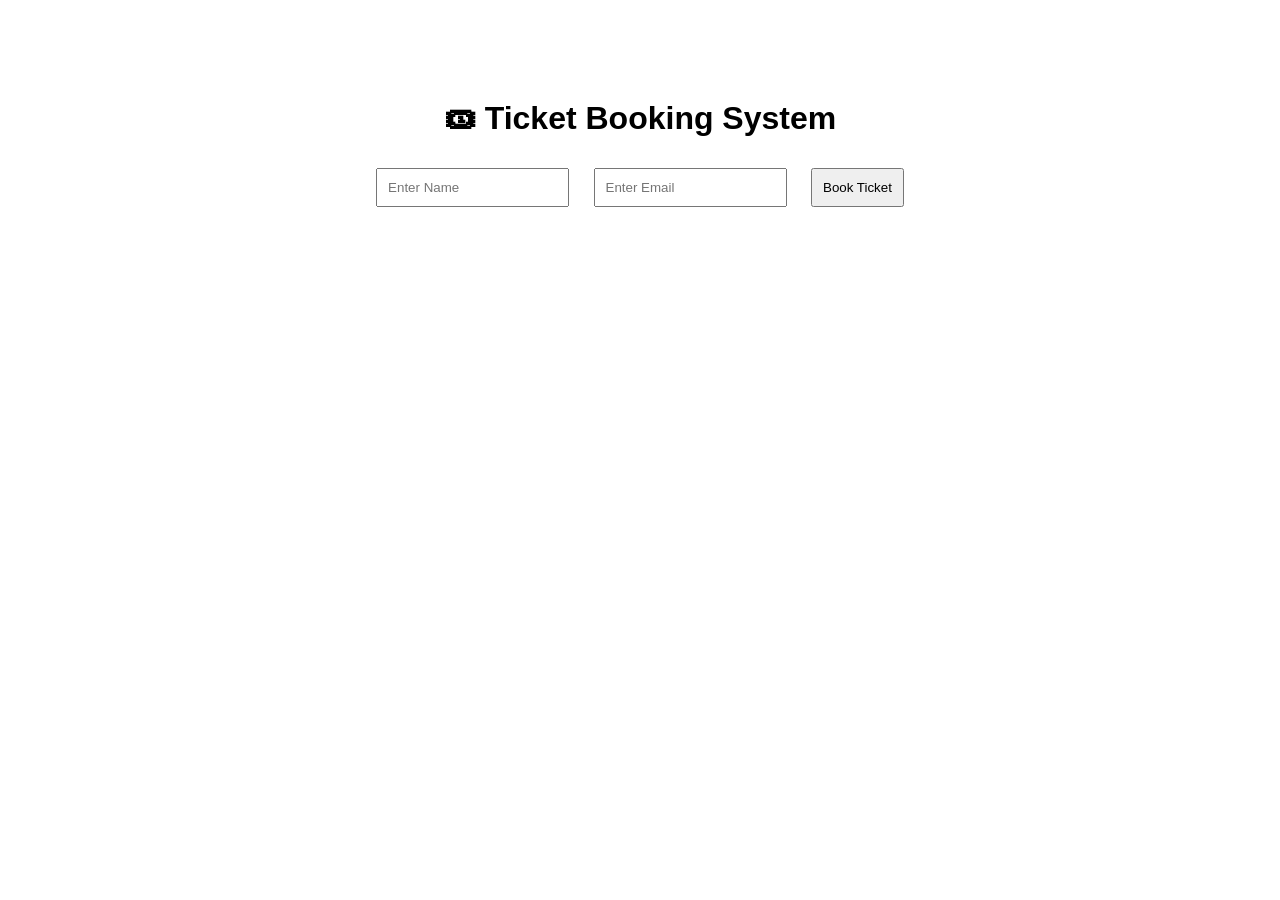
==== app/index.html @ 3ba070bb "Restructured repository for DevOps assessment" ====
<!DOCTYPE html>
<html>
<head>
    <title>Ticket Booking</title>
    <link rel="stylesheet" href="style.css">
</head>
<body>

<h1>🎟 Ticket Booking System</h1>

<form action="/Backend/book.php" method="POST">
    <input type="text" name="name" placeholder="Enter Name" required>
    <input type="email" name="email" placeholder="Enter Email" required>
    <button type="submit">Book Ticket</button>
</form>

<script src="script.js"></script>

</body>
</html>
---- app/style.css ----
body {
    font-family: Arial;
    text-align: center;
    margin-top: 100px;
}

input, button {
    padding: 10px;
    margin: 10px;
}
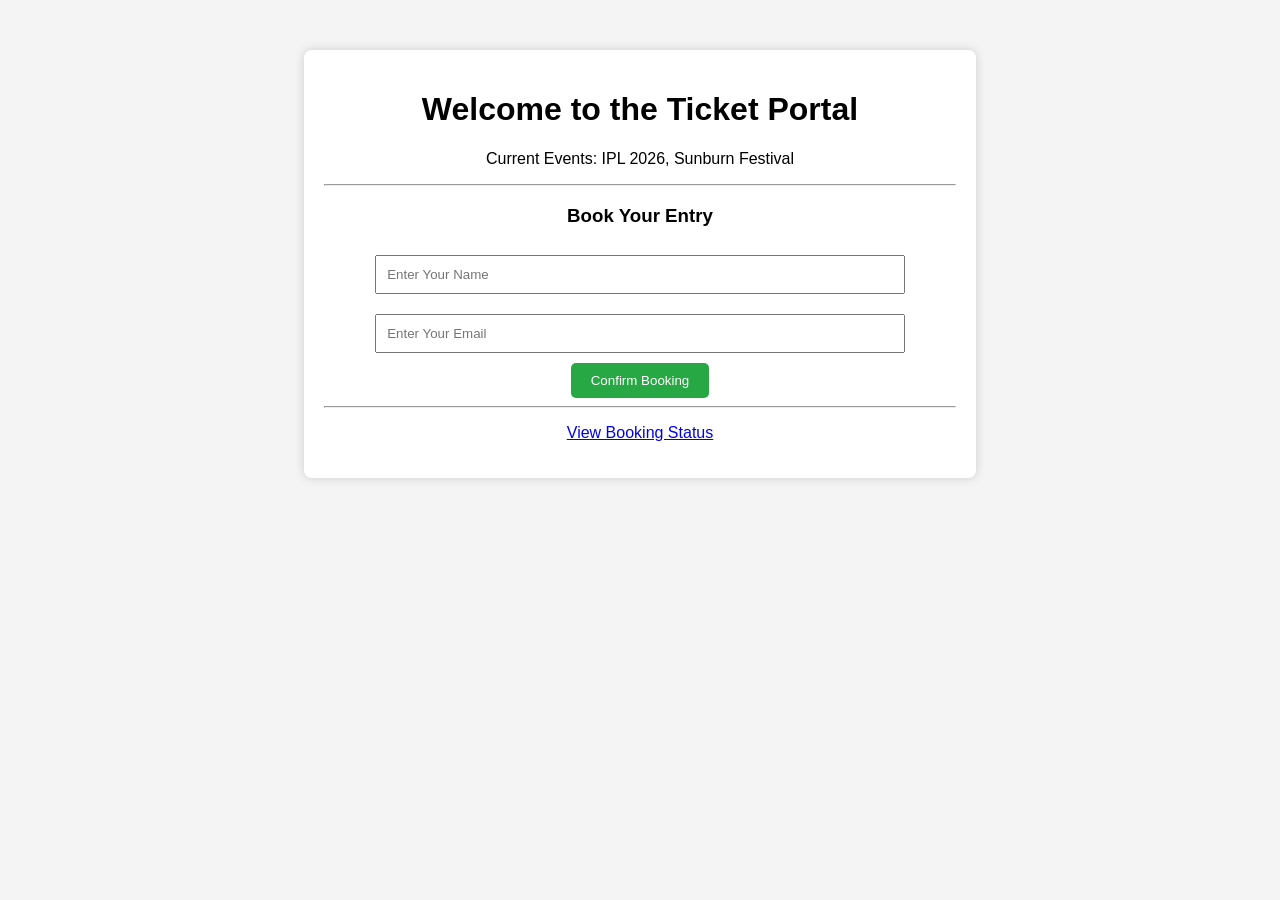
==== commit 775aab91: "Database worked" ====
--- a/app/index.html
+++ b/app/index.html
@@ -1,20 +1,30 @@
 <!DOCTYPE html>
-<html>
+<html lang="en">
 <head>
-    <title>Ticket Booking</title>
-    <link rel="stylesheet" href="style.css">
+    <meta charset="UTF-8">
+    <title>Ticket Portal | Gaurav Gyamlani</title>
+    <style>
+        body { font-family: Arial; background: #f4f4f4; text-align: center; }
+        .container { background: white; width: 50%; margin: 50px auto; padding: 20px; border-radius: 8px; box-shadow: 0px 0px 10px #ccc; }
+        input { padding: 10px; margin: 10px; width: 80%; }
+        button { background: #28a745; color: white; padding: 10px 20px; border: none; cursor: pointer; border-radius: 5px; }
+    </style>
 </head>
 <body>
-
-<h1>🎟 Ticket Booking System</h1>
-
-<form action="/Backend/book.php" method="POST">
-    <input type="text" name="name" placeholder="Enter Name" required>
-    <input type="email" name="email" placeholder="Enter Email" required>
-    <button type="submit">Book Ticket</button>
-</form>
-
-<script src="script.js"></script>
-
+    <div class="container">
+        <h1>Welcome to the Ticket Portal</h1>
+        <p>Current Events: IPL 2026, Sunburn Festival</p>
+        
+        <hr>
+        <h3>Book Your Entry</h3>
+        <form action="info.php" method="POST">
+            <input type="text" name="name" placeholder="Enter Your Name" required>
+            <input type="email" name="email" placeholder="Enter Your Email" required>
+            <br>
+            <button type="submit">Confirm Booking</button>
+        </form>
+        <hr>
+        <p><a href="info.php">View Booking Status</a></p>
+    </div>
 </body>
-</html>
+</html>
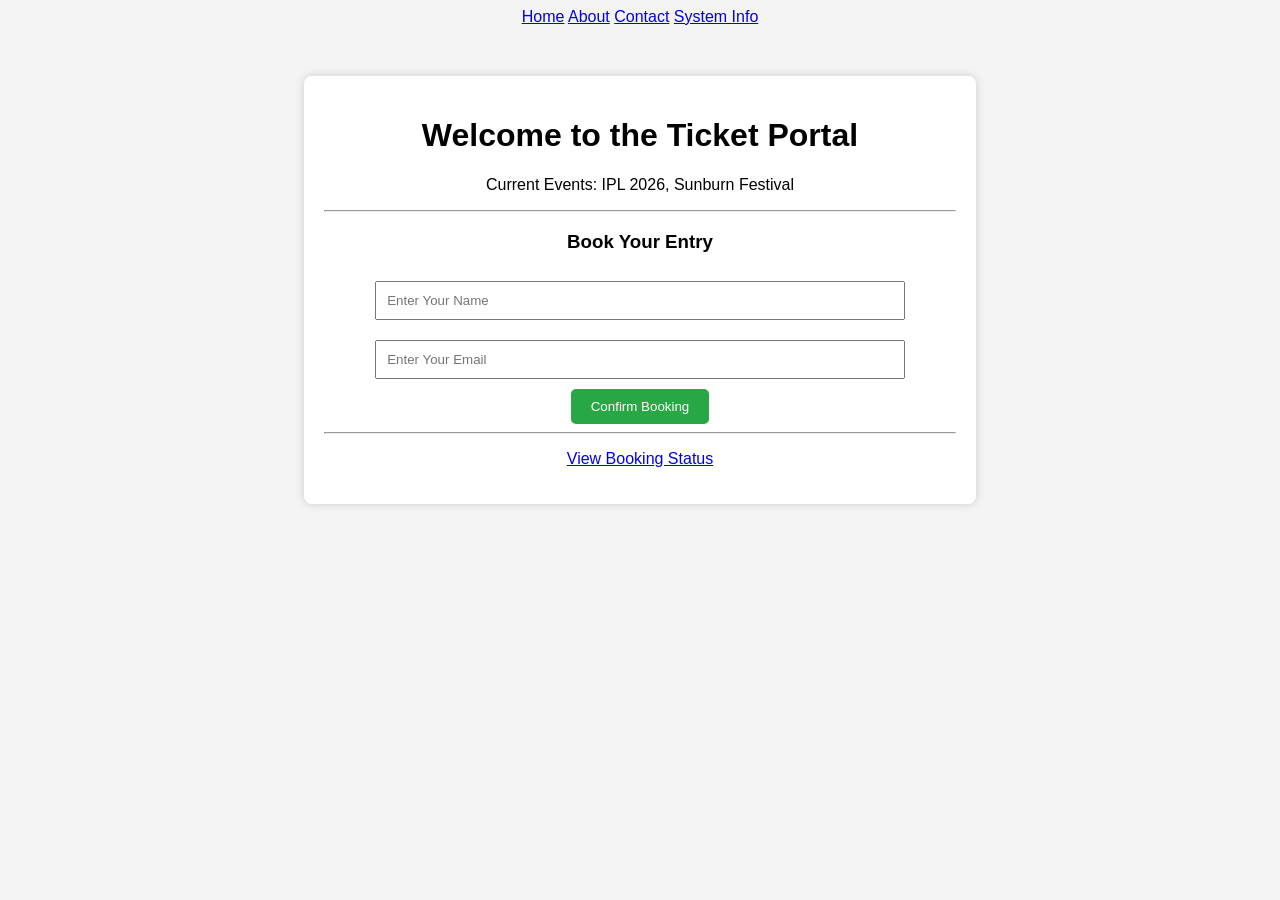
==== commit cf050f0f: "frontend update" ====
--- a/app/index.html
+++ b/app/index.html
@@ -11,6 +11,12 @@
     </style>
 </head>
 <body>
+    <nav>
+        <a href="index.html">Home</a>
+        <a href="about.html">About</a>
+        <a href="contact.html">Contact</a>
+        <a href="info.php">System Info</a>
+    </nav>    
     <div class="container">
         <h1>Welcome to the Ticket Portal</h1>
         <p>Current Events: IPL 2026, Sunburn Festival</p>
